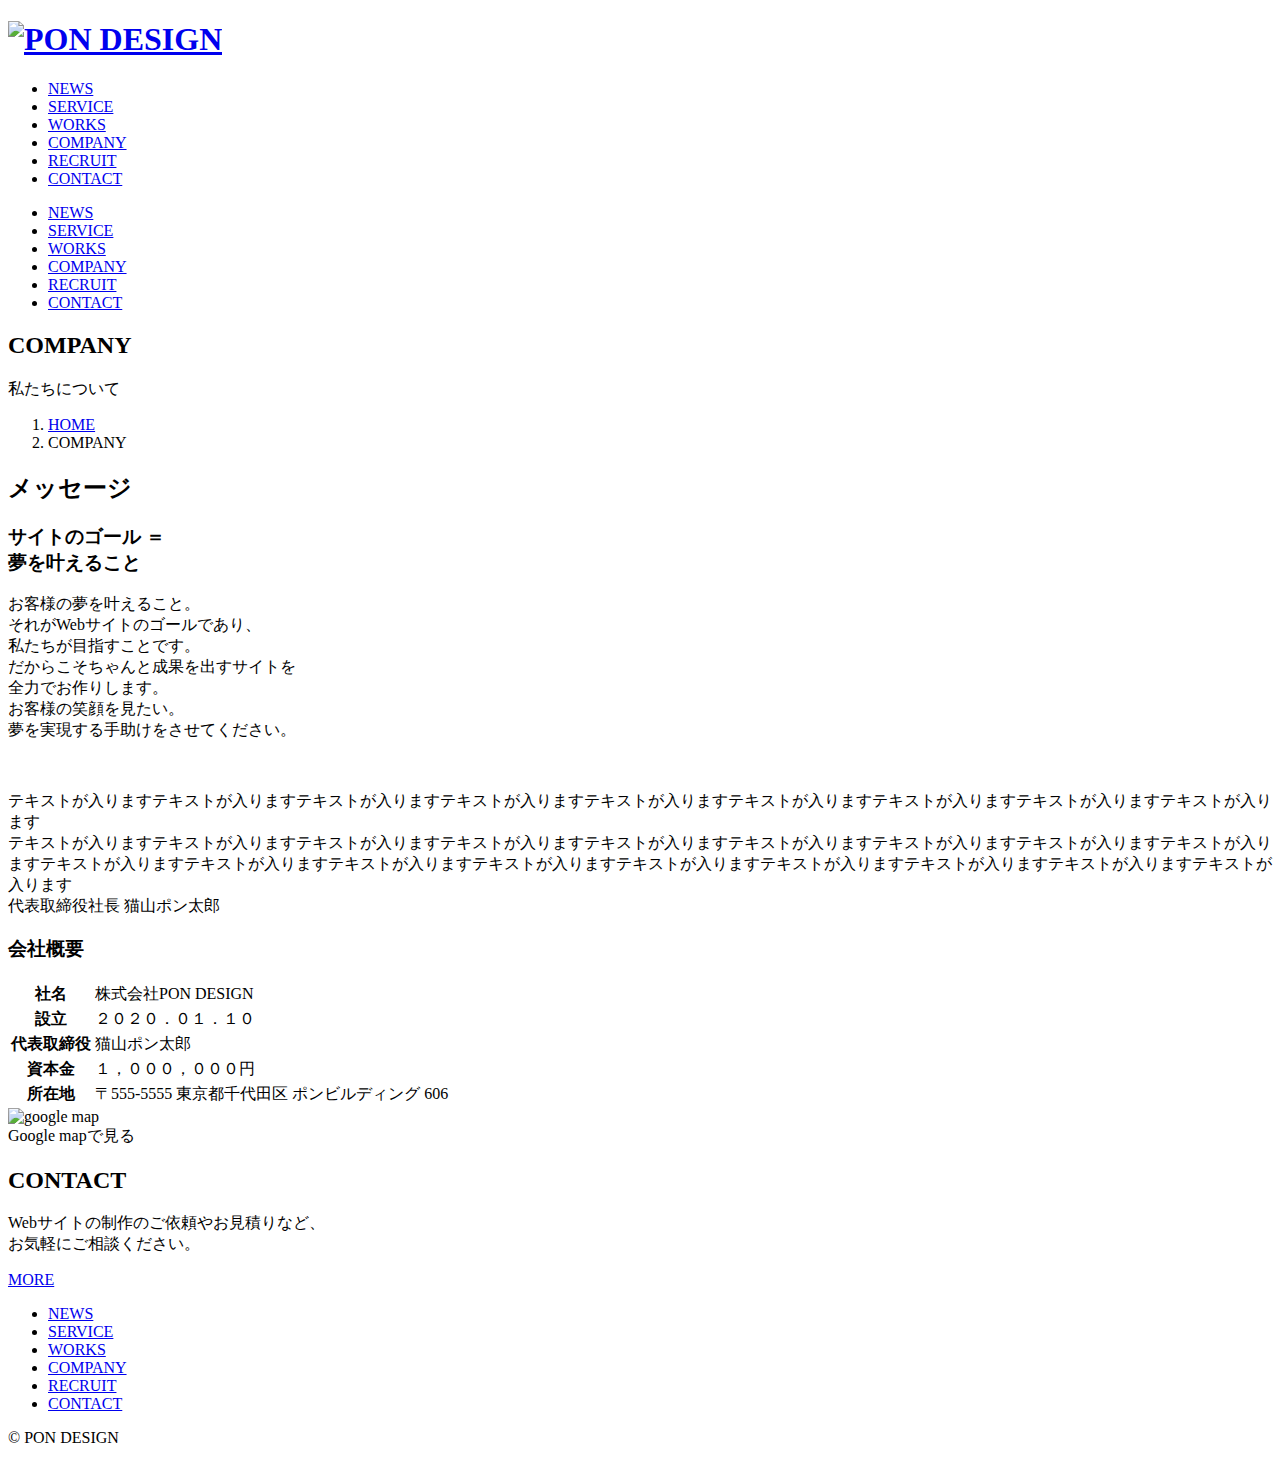
==== company.html @ 1e1b0b16 "Add files via upload" ====
<!DOCTYPE html>
<html lang="ja">

<head>
    <meta charset="UTF-8">
    <meta http-equiv="X-UA-Compatible" content="IE=edge">
    <meta name="viewport" content="width=device-width, initial-scale=1.0">
    <link rel="preconnect" href="https://fonts.gstatic.com">
    <link rel="preconnect" href="https://fonts.gstatic.com">
    <!-- Montserrat -->
    <link href="https://fonts.googleapis.com/css2?family=Montserrat:wght@300;600&display=swap" rel="stylesheet">

    <link rel="stylesheet" href="https://pro.fontawesome.com/releases/v5.10.0/css/all.css"
        integrity="sha384-AYmEC3Yw5cVb3ZcuHtOA93w35dYTsvhLPVnYs9eStHfGJvOvKxVfELGroGkvsg+p" crossorigin="anonymous" />
    <link rel="stylesheet" href="./css/style.css">
    <link rel="stylesheet" href="https://cdnjs.cloudflare.com/ajax/libs/Swiper/4.3.3/css/swiper.min.css">
    <title>コーディング練習</title>
</head>


<body>
    <div class="l-wrapper">
        <header id="header" class="l-header">
            <div class="l-header__inner">
                <!-- ロゴ -->
                <h1 class="l-header__logo">
                    <a href="index.html">
                        <img src=".img/others/logo.png" alt="PON DESIGN">
                    </a>
                </h1>
                <!-- グローバルナビ -->
                <nav class="l-header__nav">
                    <ul class="l-header__nav__list">
                        <li class="l-header__nav__item"><a href="news.html" class="l-header__nav__link">NEWS</a></li>
                        <li class="l-header__nav__item"><a href="service.html" class="l-header__nav__link">SERVICE</a></li>
                        <li class="l-header__nav__item"><a href="works.html" class="l-header__nav__link">WORKS</a></li>
                        <li class="l-header__nav__item"><a href="company.html" class="l-header__nav__link">COMPANY</a></li>
                        <li class="l-header__nav__item"><a href="recruit.html" class="l-header__nav__link">RECRUIT</a></li>
                        <li class="l-header__nav__item"><a href="contact.html" class="l-header__nav__link">CONTACT</a></li>
                    </ul>
                </nav>
            </div>

            <div class="navbar_toggle">
                <span class="navbar_toggle_icon"></span>
                <span class="navbar_toggle_icon"></span>
                <span class="navbar_toggle_icon"></span>
            </div><!-- ドロワー -->
            
            <div class="menu u-disappear">
                <ul>
                    <li><a href="news.html" class="drawer-item">NEWS</a></li>
                    <li><a href="service.html" class="drawer-item">SERVICE</a></li>
                    <li><a href="works.html" class="drawer-item">WORKS</a></li>
                    <li><a href="company.html" class="drawer-item">COMPANY</a></li>
                    <li><a href="recruit.html" class="drawer-item">RECRUIT</a></li>
                    <li><a href="contact.html" class="drawer-item">CONTACT</a></li>
                </ul>
            </div><!-- 隠れメニュー -->
        </header><!-- header -->
        
        <section class="c-sub-hero">
            <div class="c-sub-hero__heading">
                <h2 class="c-sub-hero__heading__title">COMPANY</h2>
                <p class="c-sub-hero__heading__text">私たちについて</p>
            </div>
        </section><!-- sub-hero -->
        
        <div class="c-breadcrumb">
            <div class="l-inner">
                <ol itemscope itemtype="https://schema.org/ListItem" class="c-breadcrumb__list">
                    <!-- １つ目 -->
                    <li itemprop="itemListElement" itemscope itemtype="https://schema.org/ListItem" class="c-breadcrumb__item">
                        <a itemprop="item"  class="c-breadcrumb__link" href="index.html">
                            <span itemprop="name">HOME</span>
                        </a>
                        <meta itemprop="position" content="1" />
                    </li>
                    <li itemprop="itemListElement" itemscope itemtype="https://schema.org/ListItem" class="c-breadcrumb__item">
                        <span itemprop="name">COMPANY</span>
                        <meta itemprop="position" content="2" />
                    </li>
                </ol>
            </div>
        </div><!-- breadcrumb -->
        
        <div class="l-page-company l-contents" id="contents">
            <section class="p-message l-section">
                <div class="l-inner l-inner--xl">
                    <!-- セクションタイトル -->
                    <h2 class="c-heading-secondary  c-heading-secondary--bold">メッセージ</h2>
                    <div class="p-message__body">
                        <h3 class="p-message__title">
                            <span class="p-message__title__underline">
                                サイトのゴール ＝<br class="u-sp-only"> 夢を叶えること
                            </span>
                        </h3>
                        <p class="p-message__text">
                            お客様の夢を叶えること。<br>
                            それがWebサイトのゴールであり、<br class="u-sp-only">私たちが目指すことです。<br>
                            だからこそちゃんと成果を出すサイトを<br class="u-sp-only">全力でお作りします。<br>
                            お客様の笑顔を見たい。<br>
                            夢を実現する手助けをさせてください。
                        </p>
                    </div>
                </div>
                <div class="p-message__ceo">
                    <div class="c-media">
                        <div class="c-media__img-wrapper">
                            <img class="c-media__img" src="img/others/ceo.png" alt="">
                        </div>
                        <div class="c-media__body">
                            <p class="c-media__text">
                                テキストが入りますテキストが入りますテキストが入りますテキストが入りますテキストが入りますテキストが入りますテキストが入りますテキストが入りますテキストが入ります<br>
                                
                                テキストが入りますテキストが入りますテキストが入りますテキストが入りますテキストが入りますテキストが入りますテキストが入りますテキストが入りますテキストが入りますテキストが入りますテキストが入りますテキストが入りますテキストが入りますテキストが入りますテキストが入りますテキストが入りますテキストが入りますテキストが入ります<br>
                                
                                代表取締役社長 猫山ポン太郎
                            </p>
                        </div>
                    </div>
                </div>
            </section><!-- company -->
        
        
            <section class="p-company-info l-section">
                <div class="l-inner">
                    <h3 class="c-heading-secondary c-heading-secondary--bold">会社概要</h3>
                    <table class="c-table1">
                        <tr>
                            <th>社名</th>
                            <td>株式会社PON DESIGN</td>
                        </tr>
                        <tr>
                            <th>設立</th>
                            <td>２０２０．０１．１０</td>
                        </tr>
                        <tr>
                            <th>代表取締役</th>
                            <td>猫山ポン太郎</td>
                        </tr>
                        <tr>
                            <th>資本金</th>
                            <td>１，０００，０００円</td>
                        </tr>
                        <tr>
                            <th>所在地</th>
                            <td>〒555-5555 東京都千代田区 ポンビルディング 606</td>
                        </tr>
                    </table>
                    <div class="p-company-info__map"><img src=".img/others/google-map.png" alt="google map"></div>
                    <a class="p-company-info__map-note">
                        Google mapで見る
                    </a>
                </div>
            </section><!-- company-info -->
        
            <section class="c-contact">
                <div class="l-inner">
                    <div class="c-contact__body">
                        <!-- セクションタイトル -->
                        <h2 class="c-heading-primary c-heading-primary--contact">CONTACT</h2>
                        <p class="c-contact__body__text">
                            Webサイトの制作のご依頼やお見積りなど、<br class="u-is-sm">お気軽にご相談ください。
                        </p>
                        <!-- ボタン -->
                        <div class="c-btn-area">
                            <a href="contact.html" class="c-btn c-btn--gradation">MORE</a>
                        </div>
                    </div>
                </div>
            </section><!-- contact-->
        </div><!-- contents -->
        
        <footer class="l-footer">
            <nav class="l-footer__nav">
                <ul class="l-footer__nav__list">
                    <li class="l-footer__nav__item"><a href="news.html" class="l-footer__nav__link">NEWS</a></li>
                    <li class="l-footer__nav__item"><a href="service.html" class="l-footer__nav__link">SERVICE</a></li>
                    <li class="l-footer__nav__item"><a href="works.html" class="l-footer__nav__link">WORKS</a></li>
                    <li class="l-footer__nav__item"><a href="company.html" class="l-footer__nav__link">COMPANY</a></li>
                    <li class="l-footer__nav__item"><a href="recruit.html" class="l-footer__nav__link">RECRUIT</a></li>
                    <li class="l-footer__nav__item"><a href="contact.html" class="l-footer__nav__link">CONTACT</a></li>
                </ul>
            </nav>
            <p class="c-copyright">&copy; PON DESIGN</p>
        </footer><!-- footer -->
        
        <!-- ページトップへ移動 -->
        <div id="pagetop" class="c-page-top">
            <a class="c-page-top__link" href="#">
                <i class="fas fa-arrow-up c-page-top__arrow"></i>
            </a>
        </div><!-- page-top -->
    </div><!-- wrapper -->
    
    <script src="https://code.jquery.com/jquery-3.6.0.js" integrity="sha256-H+K7U5CnXl1h5ywQfKtSj8PCmoN9aaq30gDh27Xc0jk="
        crossorigin="anonymous"></script>
    <script src="./js/main.js"></script>
    </body>
    </html>
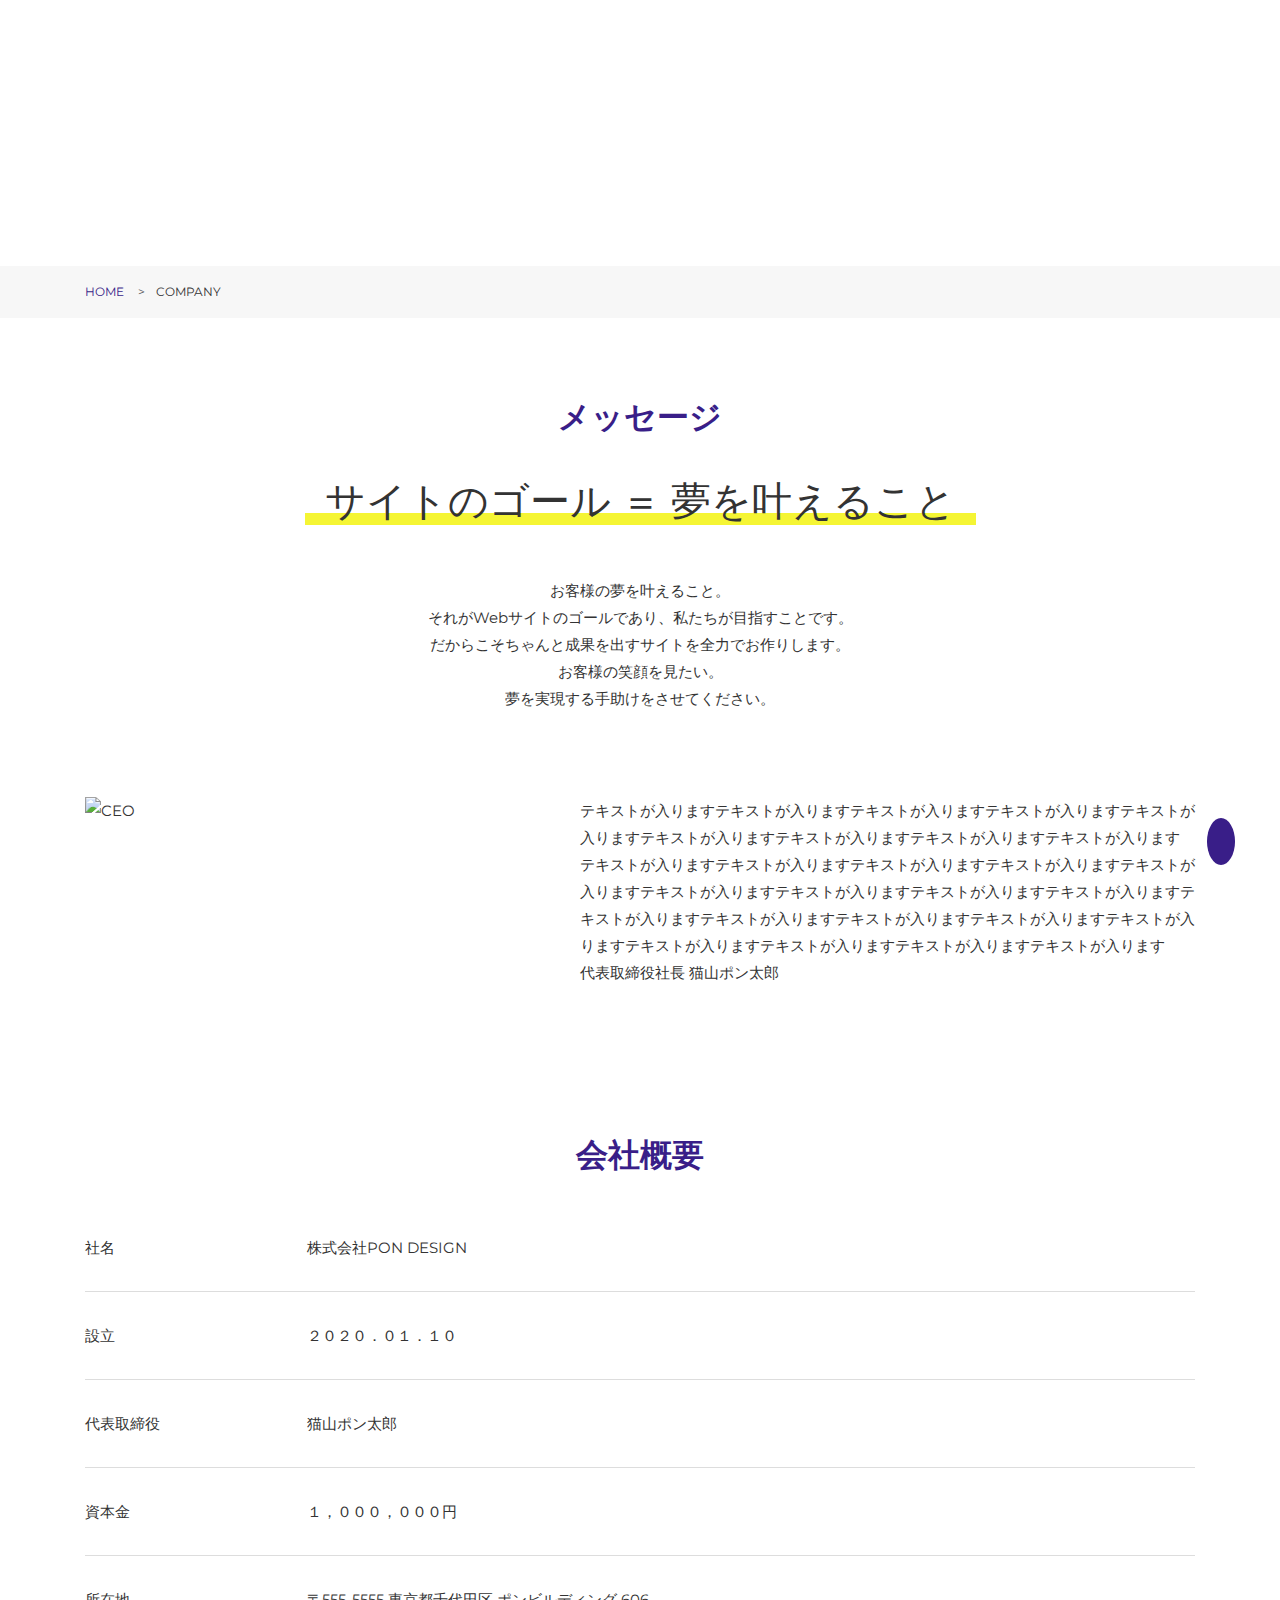
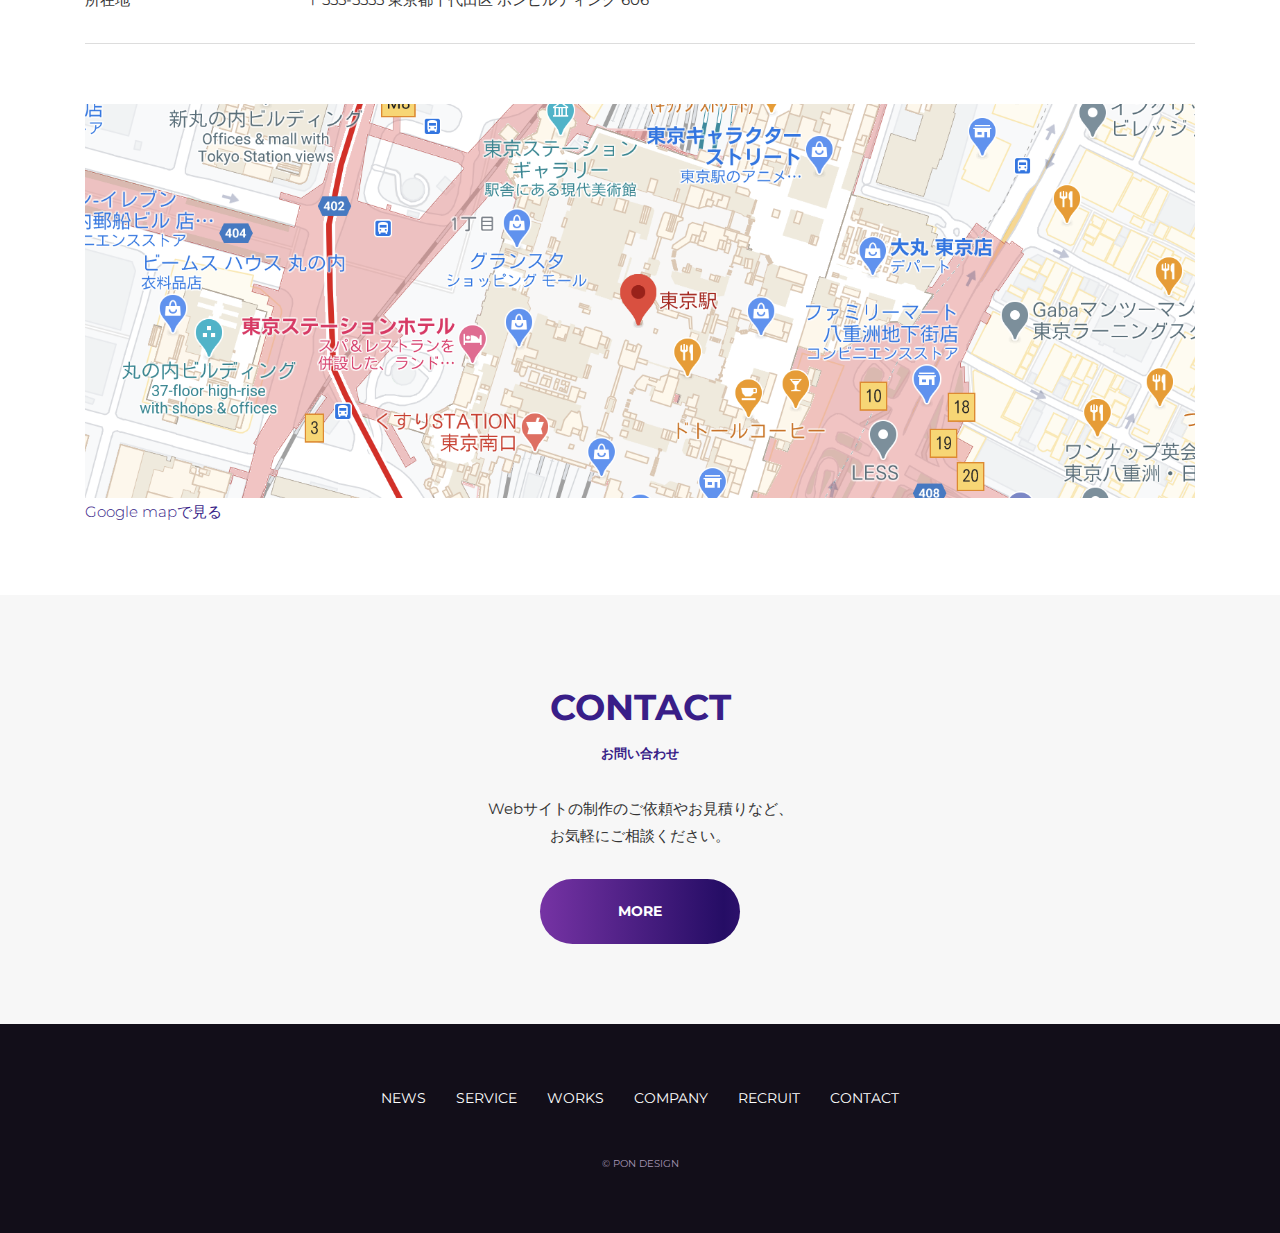
==== commit e58a9829: "Update company.html" ====
--- a/company.html
+++ b/company.html
@@ -12,7 +12,7 @@
 
     <link rel="stylesheet" href="https://pro.fontawesome.com/releases/v5.10.0/css/all.css"
         integrity="sha384-AYmEC3Yw5cVb3ZcuHtOA93w35dYTsvhLPVnYs9eStHfGJvOvKxVfELGroGkvsg+p" crossorigin="anonymous" />
-    <link rel="stylesheet" href="./css/style.css">
+    <link rel="stylesheet" href="./style.css">
     <link rel="stylesheet" href="https://cdnjs.cloudflare.com/ajax/libs/Swiper/4.3.3/css/swiper.min.css">
     <title>コーディング練習</title>
 </head>
@@ -25,7 +25,7 @@
                 <!-- ロゴ -->
                 <h1 class="l-header__logo">
                     <a href="index.html">
-                        <img src=".img/others/logo.png" alt="PON DESIGN">
+                        <img src="./logo.png" alt="PON DESIGN">
                     </a>
                 </h1>
                 <!-- グローバルナビ -->
@@ -107,7 +107,7 @@
                 <div class="p-message__ceo">
                     <div class="c-media">
                         <div class="c-media__img-wrapper">
-                            <img class="c-media__img" src="img/others/ceo.png" alt="">
+                            <img class="c-media__img" src="./others/ceo.png" alt="CEO">
                         </div>
                         <div class="c-media__body">
                             <p class="c-media__text">
@@ -148,7 +148,7 @@
                             <td>〒555-5555 東京都千代田区 ポンビルディング 606</td>
                         </tr>
                     </table>
-                    <div class="p-company-info__map"><img src=".img/others/google-map.png" alt="google map"></div>
+                    <div class="p-company-info__map"><img src="./google-map.png" alt="google map"></div>
                     <a class="p-company-info__map-note">
                         Google mapで見る
                     </a>
@@ -196,6 +196,6 @@
     
     <script src="https://code.jquery.com/jquery-3.6.0.js" integrity="sha256-H+K7U5CnXl1h5ywQfKtSj8PCmoN9aaq30gDh27Xc0jk="
         crossorigin="anonymous"></script>
-    <script src="./js/main.js"></script>
+    <script src="./main.js"></script>
     </body>
-    </html>+    </html>
--- a/style.css
+++ b/style.css
@@ -0,0 +1,1855 @@
+@charset "UTF-8";
+/* http://meyerweb.com/eric/tools/css/reset/ 
+   v2.0 | 20110126
+   License: none (public domain)
+*/
+html, body, div, span, applet, object, iframe,
+h1, h2, h3, h4, h5, h6, p, blockquote, pre,
+a, abbr, acronym, address, big, cite, code,
+del, dfn, em, img, ins, kbd, q, s, samp,
+small, strike, strong, sub, sup, tt, var,
+b, u, i, center,
+dl, dt, dd, ol, ul, li,
+fieldset, form, label, legend,
+table, caption, tbody, tfoot, thead, tr, th, td,
+article, aside, canvas, details, embed,
+figure, figcaption, footer, header, hgroup,
+menu, nav, output, ruby, section, summary,
+time, mark, audio, video {
+  margin: 0;
+  padding: 0;
+  border: 0;
+  font-size: 100%;
+  font: inherit;
+  vertical-align: baseline;
+}
+
+/* HTML5 display-role reset for older browsers */
+article, aside, details, figcaption, figure,
+footer, header, hgroup, menu, nav, section {
+  display: block;
+}
+
+body {
+  line-height: 1;
+}
+
+ol, ul {
+  list-style: none;
+}
+
+blockquote, q {
+  quotes: none;
+}
+
+blockquote:before, blockquote:after,
+q:before, q:after {
+  content: '';
+  content: none;
+}
+
+table {
+  border-collapse: collapse;
+  border-spacing: 0;
+}
+
+button {
+  background-color: transparent;
+  border: none;
+  cursor: pointer;
+  outline: none;
+  padding: 0;
+  -webkit-appearance: none;
+     -moz-appearance: none;
+          appearance: none;
+  display: block;
+}
+
+img {
+  vertical-align: top;
+}
+
+select {
+  -moz-appearance: none;
+  -webkit-appearance: none;
+  appearance: none;
+  border-radius: 0;
+  border: 0;
+  margin: 0;
+  padding: 0;
+  background: none transparent;
+  vertical-align: middle;
+  font-size: inherit;
+  color: inherit;
+  -webkit-box-sizing: content-box;
+          box-sizing: content-box;
+}
+
+* {
+  -webkit-box-sizing: border-box;
+          box-sizing: border-box;
+}
+
+html {
+  font-size: 100%;
+}
+
+body {
+  font-family: "Montserrat",Arial,"Hiragino Kaku Gothic ProN","Hiragino Sans",Meiryo,sans-serif;
+  line-height: 1.8;
+  color: #333333;
+  -webkit-box-sizing: border-box;
+          box-sizing: border-box;
+  font-size: 15px;
+  font-size: 0.9375rem;
+}
+
+@media screen and (max-width: 768px) {
+  body {
+    font-size: 14px;
+    font-size: 0.875rem;
+  }
+}
+
+a {
+  color: #391E88;
+  text-decoration: none;
+  -webkit-transition: .3s;
+  transition: .3s;
+}
+
+::-moz-selection {
+  background-color: #391E88;
+  color: #ffffff;
+}
+
+::selection {
+  background-color: #391E88;
+  color: #ffffff;
+}
+
+img {
+  vertical-align: top;
+  max-width: 100%;
+  height: auto;
+}
+
+.u-sp-only {
+  display: none;
+}
+
+@media screen and (max-width: 768px) {
+  .u-sp-only {
+    display: block;
+  }
+}
+
+@media screen and (max-width: 960px) and (max-width: 960px) {
+  .u-is-lg {
+    display: none;
+  }
+}
+
+@media screen and (max-width: 1140px) {
+  .u-is-pc {
+    display: block;
+  }
+}
+
+.u-header-color {
+  background-color: #21054D;
+}
+
+.u-p-header {
+  padding: 23px 30px;
+}
+
+.u-disappear {
+  display: none;
+}
+
+.l-header {
+  position: fixed;
+  top: 0;
+  width: 100%;
+  -webkit-transition: all .3s ease-out;
+  transition: all .3s ease-out;
+  z-index: 100;
+}
+
+.l-header__inner {
+  display: -webkit-box;
+  display: -ms-flexbox;
+  display: flex;
+  -webkit-box-pack: justify;
+      -ms-flex-pack: justify;
+          justify-content: space-between;
+  -webkit-box-align: center;
+      -ms-flex-align: center;
+          align-items: center;
+  padding: 23px;
+}
+
+.l-header__logo {
+  width: 160px;
+}
+
+@media screen and (max-width: 960px) {
+  .l-header__nav {
+    display: none;
+  }
+}
+
+.l-header__nav__list {
+  display: -webkit-box;
+  display: -ms-flexbox;
+  display: flex;
+  -webkit-box-pack: justify;
+      -ms-flex-pack: justify;
+          justify-content: space-between;
+}
+
+.l-header__nav__item {
+  padding-left: 33px;
+}
+
+.l-header__nav__link {
+  font-weight: bold;
+  font-size: 14px;
+  font-size: 0.875rem;
+  color: #ffffff;
+}
+
+.l-header__nav__link::after {
+  content: '';
+  width: 0;
+  -webkit-transition: all 0.3s ease;
+  transition: all 0.3s ease;
+  border-bottom: 1px solid #ffffff;
+  display: block;
+}
+
+.l-header__nav__link:hover:after {
+  width: 100%;
+  border-bottom: 1px solid #ffffff;
+}
+
+.l-footer {
+  background-color: #120E19;
+  padding-top: 60px;
+}
+
+.l-footer__nav {
+  width: 45.472%;
+  margin: 0 auto;
+  padding-bottom: 22px;
+}
+
+@media screen and (max-width: 960px) {
+  .l-footer__nav {
+    width: 90%;
+  }
+}
+
+.l-footer__nav__list {
+  display: -webkit-box;
+  display: -ms-flexbox;
+  display: flex;
+  -webkit-box-pack: center;
+      -ms-flex-pack: center;
+          justify-content: center;
+  -ms-flex-wrap: wrap;
+      flex-wrap: wrap;
+}
+
+@media screen and (max-width: 768px) {
+  .l-footer__nav__list {
+    -webkit-box-pack: start;
+        -ms-flex-pack: start;
+            justify-content: flex-start;
+  }
+}
+
+.l-footer__nav__item:not(:last-child) {
+  margin-right: 30px;
+}
+
+@media screen and (max-width: 768px) {
+  .l-footer__nav__item {
+    margin-bottom: 20px;
+  }
+}
+
+.l-footer__nav__link {
+  color: #fff;
+  font-size: 14px;
+  font-size: 0.875rem;
+}
+
+@media screen and (max-width: 768px) {
+  .l-footer__nav__link {
+    font-size: 12px;
+    font-size: 0.75rem;
+  }
+}
+
+.l-footer__nav__link:hover {
+  opacity: 0.8;
+}
+
+.l-footer .c-copyright {
+  padding-top: 22px;
+  padding-bottom: 60px;
+}
+
+.l-page-recruit {
+  background-image: url(/img/bg/bg-recruit.png);
+  background-size: cover;
+}
+
+.l-inner {
+  max-width: 1140px;
+  margin: 0 auto;
+  padding: 0 15px;
+}
+
+.l-inner--xs {
+  max-width: 780px;
+}
+
+.l-inner--sm {
+  max-width: 950px;
+}
+
+.l-inner--xl {
+  max-width: 1300px;
+}
+
+.l-section {
+  padding: 70px 0;
+}
+
+@media screen and (max-width: 768px) {
+  .l-section {
+    padding: 40px 0;
+  }
+}
+
+.c-btn {
+  display: inline-block;
+  font-weight: bold;
+  text-align: center;
+  color: #ffffff;
+  border-radius: 100px;
+  width: 200px;
+  max-width: 100%;
+  padding: 20px 0px;
+  font-size: 14px;
+  font-size: 0.875rem;
+  -webkit-transition-duration: 2s;
+          transition-duration: 2s;
+  -webkit-transition: all .3s ease-out;
+  transition: all .3s ease-out;
+}
+
+.c-btn--flame {
+  border: 1px solid #ffffff;
+}
+
+.c-btn--flame:hover {
+  opacity: 0.7;
+}
+
+.c-btn--gradation {
+  background: -webkit-gradient(linear, left top, right top, from(#7633a4), color-stop(51%, #250d65), to(#7633a4));
+  background: linear-gradient(to right, #7633a4 0%, #250d65 51%, #7633a4 100%);
+  background-size: 180% auto;
+}
+
+.c-btn--gradation:hover {
+  background-position: right center;
+  background-image: -webkit-gradient(linear, left top, right top, color-stop(51%, #250d65), color-stop(100%, #7633a4), color-stop(0%, #7633a4));
+  background-image: linear-gradient(to right, #250d65 51%, #7633a4 100%, #7633a4 0%);
+}
+
+.c-breadcrumb {
+  background-color: #F7F7F7;
+  padding: 15px 0;
+}
+
+.c-breadcrumb a {
+  color: #391E88;
+}
+
+@media screen and (max-width: 768px) {
+  .c-breadcrumb {
+    padding: 6px 0;
+  }
+}
+
+.c-breadcrumb__list {
+  display: -webkit-box;
+  display: -ms-flexbox;
+  display: flex;
+}
+
+.c-breadcrumb__item {
+  font-size: 12px;
+  font-size: 0.75rem;
+}
+
+@media screen and (max-width: 768px) {
+  .c-breadcrumb__item {
+    font-size: 11px;
+    font-size: 0.6875rem;
+  }
+}
+
+.c-breadcrumb__item:not(:last-child):after {
+  content: ">";
+  padding: 0 .9em;
+  color: #555;
+}
+
+.c-breadcrumb__link:hover {
+  border-bottom: 1px solid #391E88;
+}
+
+.c-copyright {
+  text-align: center;
+  color: #A798B7;
+  font-size: 10px;
+  font-size: 0.625rem;
+}
+
+.c-contact {
+  padding-top: 80px;
+  padding-bottom: 80px;
+  background-color: #F7F7F7;
+}
+
+@media screen and (max-width: 960px) {
+  .c-contact {
+    padding-top: 60px;
+    padding-bottom: 60px;
+  }
+}
+
+.c-contact__body {
+  width: 100%;
+  margin: 0 auto;
+  text-align: center;
+}
+
+.c-contact__body__text {
+  font-size: 15px;
+  font-size: 0.9375rem;
+  margin-bottom: 30px;
+}
+
+@media screen and (max-width: 960px) {
+  .c-contact__body__text {
+    font-size: 14px;
+    font-size: 0.875rem;
+    margin-bottom: 26px;
+  }
+}
+
+.c-card__img-wrapper {
+  position: relative;
+  padding-top: 62.85%;
+  margin-bottom: 22px;
+  overflow: hidden;
+}
+
+@media screen and (max-width: 768px) {
+  .c-card__img-wrapper {
+    margin-bottom: 12px;
+  }
+}
+
+.c-card__img {
+  position: absolute;
+  top: 50%;
+  width: 100%;
+  -webkit-transform: translateY(-50%);
+          transform: translateY(-50%);
+}
+
+.c-card__title {
+  margin-bottom: 17px;
+  text-align: center;
+  font-weight: bold;
+  font-size: 18px;
+  font-size: 1.125rem;
+}
+
+@media screen and (max-width: 768px) {
+  .c-card__title {
+    margin-bottom: 10px;
+  }
+}
+
+@media screen and (max-width: 768px) {
+  .c-card__text {
+    text-align: center;
+  }
+}
+
+.c-card__caption {
+  text-align: center;
+}
+
+.c-card-wrapper {
+  display: -webkit-box;
+  display: -ms-flexbox;
+  display: flex;
+  -ms-flex-wrap: wrap;
+      flex-wrap: wrap;
+}
+
+@media screen and (max-width: 768px) {
+  .c-card-wrapper {
+    display: block;
+  }
+}
+
+.c-card-wrapper .c-card {
+  padding-bottom: 30px;
+}
+
+.c-card-wrapper--col2 {
+  -webkit-box-pack: justify;
+      -ms-flex-pack: justify;
+          justify-content: space-between;
+}
+
+.c-card-wrapper--col2 .c-card {
+  -webkit-box-flex: 0;
+      -ms-flex: 0 0 48%;
+          flex: 0 0 48%;
+}
+
+@media screen and (max-width: 768px) {
+  .c-card-wrapper--col2 .c-card {
+    margin-bottom: 30px;
+  }
+}
+
+.c-card-wrapper--col3 .c-card {
+  -webkit-box-flex: 0;
+      -ms-flex: 0 1 31.53153%;
+          flex: 0 1 31.53153%;
+  padding-right: 30px;
+}
+
+@media screen and (max-width: 768px) {
+  .c-card-wrapper--col3 .c-card {
+    padding-right: 0;
+  }
+  .c-card-wrapper--col3 .c-card:not(:last-child) {
+    padding-bottom: 40px;
+  }
+}
+
+.c-card-wrapper--col3 .c-card:nth-child(3n) {
+  padding-right: 0;
+}
+
+.navbar_toggle {
+  z-index: 9999;
+  position: fixed;
+  top: 20px;
+  right: 20px;
+  display: none;
+}
+
+@media screen and (max-width: 960px) {
+  .navbar_toggle {
+    display: block;
+  }
+}
+
+.navbar_toggle_icon {
+  position: relative;
+  display: block;
+  height: 3px;
+  width: 34px;
+  background: #fff;
+  -webkit-transition: ease .5s;
+  transition: ease .5s;
+}
+
+.navbar_toggle_icon:nth-child(1) {
+  top: 0;
+}
+
+.navbar_toggle_icon:nth-child(2) {
+  margin: 8px 0;
+}
+
+.navbar_toggle_icon:nth-child(3) {
+  top: 0;
+}
+
+/*OPEN時の動き*/
+.navbar_toggle.open .navbar_toggle_icon:nth-child(1) {
+  top: 10px;
+  -webkit-transform: rotate(45deg);
+  transform: rotate(45deg);
+}
+
+.navbar_toggle.open .navbar_toggle_icon:nth-child(2) {
+  -webkit-transform: translateY(-50%);
+  transform: translateY(-50%);
+  opacity: 0;
+}
+
+.navbar_toggle.open .navbar_toggle_icon:nth-child(3) {
+  top: -10px;
+  -webkit-transform: rotate(-45deg);
+  transform: rotate(-45deg);
+}
+
+/* 隠れメニュー */
+.menu {
+  margin: 0;
+  height: 100%;
+  width: 100%;
+  position: fixed;
+  top: 0;
+  left: 0;
+  -webkit-transform: translateX(-100%);
+  transform: translateX(-100%);
+  -webkit-transition: ease .5s;
+  transition: ease .5s;
+  z-index: 1000;
+  background: -webkit-gradient(linear, left top, right top, from(#250d65), color-stop(51%, #40156E), to(#250d65));
+  background: linear-gradient(to right, #250d65 0%, #40156E 51%, #250d65 100%);
+  display: -webkit-box;
+  display: -ms-flexbox;
+  display: flex;
+  -webkit-box-pack: center;
+      -ms-flex-pack: center;
+          justify-content: center;
+  -webkit-box-align: center;
+      -ms-flex-align: center;
+          align-items: center;
+}
+
+.menu ul {
+  text-align: center;
+}
+
+.menu ul li {
+  margin-bottom: 20px;
+  font-size: 16px;
+}
+
+.menu ul li a {
+  color: #fff;
+  font-weight: bold;
+  font-size: 1.5rem;
+}
+
+.menu ul li a:after {
+  content: '';
+  width: 0;
+  -webkit-transition: all 0.3s ease;
+  transition: all 0.3s ease;
+  border-bottom: 1px solid #fff;
+  display: block;
+}
+
+.menu ul li a:hover:after {
+  width: 100%;
+  border-bottom: 1px solid #fff;
+}
+
+/*OPEN時の動き*/
+.menu.open {
+  -webkit-transform: translateX(0);
+  transform: translateX(0);
+  overflow-y: auto;
+  -webkit-overflow-scrolling: touch;
+}
+
+.c-heading-primary {
+  font-size: 36px;
+  font-size: 2.25rem;
+  margin-bottom: 30px;
+  font-weight: bold;
+  text-align: center;
+  color: #391E88;
+}
+
+@media screen and (max-width: 960px) {
+  .c-heading-primary {
+    font-size: 30px;
+    font-size: 1.875rem;
+    margin-bottom: 26px;
+  }
+}
+
+.c-heading-primary::after {
+  content: "";
+  font-size: 13px;
+  font-size: 0.8125rem;
+  padding-top: 2px;
+  font-weight: 600;
+  display: block;
+}
+
+.c-heading-primary--news::after {
+  content: 'お知らせ';
+  padding-right: 60px;
+}
+
+@media screen and (max-width: 960px) {
+  .c-heading-primary--news::after {
+    padding-right: 0;
+  }
+}
+
+.c-heading-primary--service::after {
+  content: "事業内容";
+}
+
+.c-heading-primary--works::after {
+  content: "制作実績";
+}
+
+.c-heading-primary--company::after {
+  content: "私たちについて";
+}
+
+.c-heading-primary--recruit::after {
+  content: "採用情報";
+}
+
+.c-heading-primary--contact::after {
+  content: "お問い合わせ";
+}
+
+.c-heading-primary--enjoy::after {
+  content: "楽しむ心が良いモノを生む";
+}
+
+.c-heading-primary--contact::after {
+  content: "お問い合わせ";
+}
+
+.c-heading-secondary {
+  text-align: center;
+  color: #391E88;
+  font-size: 32px;
+  font-size: 2rem;
+}
+
+@media screen and (max-width: 768px) {
+  .c-heading-secondary {
+    font-size: 24px;
+    font-size: 1.5rem;
+  }
+}
+
+.c-heading-secondary--bold {
+  font-weight: bold;
+  margin-bottom: 20px;
+}
+
+.c-heading-secondary--thin {
+  margin-bottom: 36px;
+  font-weight: 300;
+}
+
+@media screen and (max-width: 768px) {
+  .c-heading-secondary--thin {
+    margin-bottom: 27px;
+  }
+}
+
+.c-label {
+  display: block;
+  width: 80px;
+  height: 20px;
+  padding: .2em .3em;
+  color: #333333;
+  font-weight: bold;
+  text-align: center;
+  font-size: 12px;
+  font-size: 0.75rem;
+  border-radius: 1em;
+  background-color: #F7F7F7;
+}
+
+.c-logo {
+  line-height: 1;
+}
+
+.c-logo__img {
+  display: block;
+}
+
+.c-page-top {
+  position: fixed;
+  bottom: 45px;
+  right: 45px;
+  z-index: 1;
+}
+
+.c-page-top__link {
+  height: 50px;
+  width: 50px;
+  padding: 14px;
+  border-radius: 100%;
+  background-color: #391E88;
+  color: #ffffff;
+}
+
+.c-page-top__link:hover {
+  opacity: 0.7;
+}
+
+.c-pagination {
+  display: -webkit-box;
+  display: -ms-flexbox;
+  display: flex;
+  -webkit-box-align: center;
+      -ms-flex-align: center;
+          align-items: center;
+  -webkit-box-pack: center;
+      -ms-flex-pack: center;
+          justify-content: center;
+}
+
+.c-pagination__item {
+  width: 45px;
+  height: 45px;
+  border-radius: 100%;
+  display: -webkit-box;
+  display: -ms-flexbox;
+  display: flex;
+  -webkit-box-align: center;
+      -ms-flex-align: center;
+          align-items: center;
+  -webkit-box-pack: center;
+      -ms-flex-pack: center;
+          justify-content: center;
+}
+
+.c-pagination__item:not(:nth-of-type(2)) {
+  margin-right: 10px;
+}
+
+.c-pagination__item--now {
+  background-color: #F1EBF8;
+  color: #4F31A5;
+}
+
+.c-pagination__item--next {
+  background: -webkit-gradient(linear, left top, right top, from(#7633a4), color-stop(51%, #250d65), to(#7633a4));
+  background: linear-gradient(to right, #7633a4 0%, #250d65 51%, #7633a4 100%);
+  -webkit-transition-duration: 2s;
+          transition-duration: 2s;
+  background-size: 180% auto;
+  -webkit-transition: all .3s ease-out;
+  transition: all .3s ease-out;
+  color: #fff;
+}
+
+.c-pagination__item--next:hover {
+  background-position: right center;
+  background-image: -webkit-gradient(linear, left top, right top, color-stop(51%, #250d65), color-stop(100%, #7633a4), color-stop(0%, #7633a4));
+  background-image: linear-gradient(to right, #250d65 51%, #7633a4 100%, #7633a4 0%);
+}
+
+.c-sub-hero {
+  display: -webkit-box;
+  display: -ms-flexbox;
+  display: flex;
+  background-image: url(/img/bg/bg_hero.png);
+  background-size: cover;
+}
+
+.c-sub-hero__heading {
+  width: 100%;
+  padding-top: 106px;
+  padding-bottom: 70px;
+  margin: 0 auto;
+  text-align: center;
+  color: #ffffff;
+}
+
+@media screen and (max-width: 768px) {
+  .c-sub-hero__heading {
+    padding-top: 93px;
+    padding-bottom: 60px;
+  }
+}
+
+.c-sub-hero__heading__title {
+  font-size: 36px;
+  font-size: 2.25rem;
+  font-weight: bold;
+}
+
+@media screen and (max-width: 768px) {
+  .c-sub-hero__heading__title {
+    font-size: 30px;
+    font-size: 1.875rem;
+  }
+}
+
+.c-sub-hero__heading__text {
+  font-size: 14px;
+  font-size: 0.875rem;
+  font-weight: bold;
+}
+
+@media screen and (max-width: 768px) {
+  .c-sub-hero__heading__text {
+    font-size: 13px;
+    font-size: 0.8125rem;
+  }
+}
+
+.c-table1 {
+  width: 100%;
+  border-collapse: collapse;
+  border-spacing: 0;
+}
+
+.c-table1 tr {
+  border-bottom: 1px solid #ddd;
+  margin-bottom: 30px;
+}
+
+.c-table1 th {
+  width: 20%;
+  text-align: left;
+  padding: 30px 0;
+}
+
+@media screen and (max-width: 768px) {
+  .c-table1 th {
+    display: block;
+    width: 100%;
+    padding: 18px 0;
+  }
+}
+
+.c-table1 td {
+  width: 80%;
+}
+
+@media screen and (max-width: 768px) {
+  .c-table1 td {
+    display: block;
+    width: 100%;
+  }
+}
+
+.c-media {
+  display: -webkit-box;
+  display: -ms-flexbox;
+  display: flex;
+}
+
+@media screen and (max-width: 768px) {
+  .c-media {
+    display: block;
+  }
+}
+
+.c-media__img-wrapper {
+  -webkit-box-flex: 0;
+      -ms-flex: 0 0 40.09009%;
+          flex: 0 0 40.09009%;
+  margin-right: 50px;
+}
+
+@media screen and (max-width: 768px) {
+  .c-media__img-wrapper {
+    margin-right: 0;
+    margin-bottom: 18px;
+  }
+}
+
+.c-media__img {
+  width: 100%;
+  height: auto;
+}
+
+.c-media__body {
+  -webkit-box-flex: 1;
+      -ms-flex: 1;
+          flex: 1;
+}
+
+.c-media__title {
+  margin-bottom: 17px;
+  font-weight: bold;
+  font-size: 24px;
+  font-size: 1.5rem;
+}
+
+@media screen and (max-width: 768px) {
+  .c-media__title {
+    text-align: center;
+    font-size: 18px;
+    font-size: 1.125rem;
+  }
+}
+
+.p-hero {
+  position: relative;
+  background-image: url(/img/bg/bg_hero.png);
+  background-repeat: no-repeat;
+  background-position: center center;
+  background-size: cover;
+  margin-bottom: 70px;
+}
+
+.p-hero__heading {
+  width: 100%;
+  margin: 0 auto;
+  text-align: center;
+  padding-top: 262px;
+  padding-bottom: 262px;
+}
+
+@media screen and (max-width: 768px) {
+  .p-hero__heading {
+    width: 90%;
+    padding-top: 226px;
+    padding-bottom: 226px;
+    text-align: left;
+  }
+}
+
+.p-hero__heading__title {
+  padding-bottom: 15px;
+  font-weight: bold;
+  color: #ffffff;
+  font-family: "Montserrat";
+  font-size: 72px;
+  font-size: 4.5rem;
+}
+
+@media screen and (max-width: 768px) {
+  .p-hero__heading__title {
+    font-size: 48px;
+    font-size: 3rem;
+  }
+}
+
+.p-hero__heading__subtitle {
+  padding-bottom: 47px;
+  color: #ffffff;
+  font-size: 24px;
+  font-size: 1.5rem;
+}
+
+@media screen and (max-width: 768px) {
+  .p-hero__heading__subtitle {
+    font-size: 16px;
+    font-size: 1rem;
+  }
+}
+
+@media screen and (max-width: 768px) {
+  .p-hero__heading .c-btn-area {
+    -webkit-box-pack: left;
+        -ms-flex-pack: left;
+            justify-content: left;
+  }
+}
+
+.p-hero__scroll {
+  position: absolute;
+  right: 20px;
+  bottom: 0;
+  line-height: 1;
+  display: inline-block;
+  overflow: hidden;
+  padding: 10px 10px 100px;
+  text-decoration: none;
+  letter-spacing: .2em;
+  -ms-writing-mode: tb-rl;
+  text-transform: uppercase;
+  color: #fff;
+  font-size: 12px;
+  font-size: 0.75rem;
+  -webkit-writing-mode: vertical-lr;
+      -ms-writing-mode: tb-lr;
+          writing-mode: vertical-lr;
+}
+
+@media screen and (max-width: 768px) {
+  .p-hero__scroll {
+    padding: 10px 10px 60px;
+  }
+}
+
+.p-hero__scroll:after {
+  position: absolute;
+  bottom: 0;
+  left: 50%;
+  width: 1px;
+  height: 80px;
+  content: "";
+  -webkit-animation: scrollDownLine 1.5s cubic-bezier(1, 0, 0, 1) infinite;
+          animation: scrollDownLine 1.5s cubic-bezier(1, 0, 0, 1) infinite;
+  background: #fff;
+}
+
+@media screen and (max-width: 768px) {
+  .p-hero__scroll:after {
+    height: 50px;
+  }
+}
+
+@-webkit-keyframes scrollDownLine {
+  0% {
+    opacity: 1;
+    -webkit-transform: scale(1, 0);
+            transform: scale(1, 0);
+    -webkit-transform-origin: 0 0;
+            transform-origin: 0 0;
+  }
+  30% {
+    -webkit-transform: scale(1, 1);
+            transform: scale(1, 1);
+    -webkit-transform-origin: 0 0;
+            transform-origin: 0 0;
+  }
+  30.1%, 70% {
+    -webkit-transform: scale(1, 1);
+            transform: scale(1, 1);
+    -webkit-transform-origin: 0 100%;
+            transform-origin: 0 100%;
+  }
+  100% {
+    opacity: 0;
+    -webkit-transform: scale(1, 0);
+            transform: scale(1, 0);
+    -webkit-transform-origin: 0 100%;
+            transform-origin: 0 100%;
+  }
+}
+
+@keyframes scrollDownLine {
+  0% {
+    opacity: 1;
+    -webkit-transform: scale(1, 0);
+            transform: scale(1, 0);
+    -webkit-transform-origin: 0 0;
+            transform-origin: 0 0;
+  }
+  30% {
+    -webkit-transform: scale(1, 1);
+            transform: scale(1, 1);
+    -webkit-transform-origin: 0 0;
+            transform-origin: 0 0;
+  }
+  30.1%, 70% {
+    -webkit-transform: scale(1, 1);
+            transform: scale(1, 1);
+    -webkit-transform-origin: 0 100%;
+            transform-origin: 0 100%;
+  }
+  100% {
+    opacity: 0;
+    -webkit-transform: scale(1, 0);
+            transform: scale(1, 0);
+    -webkit-transform-origin: 0 100%;
+            transform-origin: 0 100%;
+  }
+}
+
+.p-news .l-inner {
+  display: -webkit-box;
+  display: -ms-flexbox;
+  display: flex;
+}
+
+@media screen and (max-width: 960px) {
+  .p-news .l-inner {
+    display: block;
+  }
+}
+
+.p-news .c-heading-primary {
+  padding-right: 50px;
+}
+
+.p-news__list {
+  padding-bottom: 40px;
+}
+
+.p-news__item {
+  display: -webkit-box;
+  display: -ms-flexbox;
+  display: flex;
+  margin-bottom: 18px;
+}
+
+@media screen and (max-width: 960px) {
+  .p-news__item {
+    display: block;
+    margin-bottom: 35px;
+  }
+}
+
+.p-news__item__body {
+  display: -webkit-box;
+  display: -ms-flexbox;
+  display: flex;
+  padding-right: 20px;
+}
+
+.p-news__item__date {
+  font-weight: 100;
+  font-size: 15px;
+  font-size: 0.9375rem;
+  padding-right: 20px;
+}
+
+.p-news__item__title__link {
+  color: #333333;
+  font-size: 15px;
+  font-size: 0.9375rem;
+}
+
+.p-news__item__title__link::before {
+  content: '';
+  display: block;
+  height: 0;
+  width: 0;
+  margin-top: calc((1 - 1.8) * 0.5em);
+}
+
+.p-news__item__title__link:hover {
+  border-bottom: 1px solid #000;
+}
+
+@media screen and (max-width: 960px) {
+  .p-news__item__title__link {
+    font-size: 14px;
+    font-size: 0.875rem;
+  }
+}
+
+.p-works-list .c-card__img-wrapper {
+  -webkit-box-shadow: 0 0 15px rgba(0, 0, 0, 0.15);
+          box-shadow: 0 0 15px rgba(0, 0, 0, 0.15);
+}
+
+.p-works .l-inner {
+  position: relative;
+  display: -webkit-box;
+  display: -ms-flexbox;
+  display: flex;
+  -webkit-box-align: center;
+      -ms-flex-align: center;
+          align-items: center;
+}
+
+.p-works__img-wrapper {
+  position: relative;
+  z-index: 10;
+  width: 59.5238%;
+  margin-right: 30px;
+}
+
+.p-works__img-wrapper img {
+  width: 100%;
+  height: 100%;
+}
+
+.p-works__body {
+  -webkit-box-flex: 1;
+      -ms-flex: 1;
+          flex: 1;
+  text-align: center;
+}
+
+.p-works__body__text {
+  text-align: center;
+  font-size: 15px;
+  font-size: 0.9375rem;
+  margin-bottom: 25px;
+}
+
+.p-works__body::after {
+  position: absolute;
+  top: 50%;
+  right: 0;
+  z-index: -10;
+  display: block;
+  width: 60%;
+  height: 130%;
+  content: "";
+  -webkit-transform: translateY(-50%);
+          transform: translateY(-50%);
+  background-color: #F7F7F7;
+}
+
+/* 全体のスタイル */
+.swiper-wrapper {
+  position: relative;
+  z-index: 10;
+  width: 100%;
+}
+
+/* 全スライド共通スタイル */
+.swiper-slide {
+  color: #ffffff;
+  width: 100%;
+  height: 100%;
+  text-align: center;
+  line-height: 250px;
+  -o-object-fit: cover;
+     object-fit: cover;
+}
+
+.swiper-button-next {
+  background: none;
+}
+
+.swiper-button-next::after {
+  content: ">";
+  position: absolute;
+  font-family: "Font Awesome 5 Free";
+  top: 50%;
+  font-weight: 900;
+  display: block;
+  -webkit-transform: translateY(-50%);
+          transform: translateY(-50%);
+  color: #391e88;
+  font-size: 32px;
+  font-size: 2rem;
+}
+
+.swiper-button-prev {
+  background: none;
+}
+
+.swiper-button-prev::after {
+  content: "<";
+  position: absolute;
+  font-family: "Font Awesome 5 Free";
+  top: 50%;
+  font-weight: 900;
+  display: block;
+  -webkit-transform: translateY(-50%);
+          transform: translateY(-50%);
+  color: #391e88;
+  font-size: 32px;
+  font-size: 2rem;
+}
+
+.swiper-pagination {
+  width: 100%;
+  text-align: right;
+  margin-top: 13px;
+}
+
+.swiper-pagination-bullet:not(:last-child) {
+  margin-right: 8px;
+}
+
+.swiper-pagination-bullet-active {
+  background: #391E88;
+}
+
+.p-recruit .l-inner {
+  display: -webkit-box;
+  display: -ms-flexbox;
+  display: flex;
+  -webkit-box-orient: horizontal;
+  -webkit-box-direction: reverse;
+      -ms-flex-direction: row-reverse;
+          flex-direction: row-reverse;
+}
+
+@media screen and (max-width: 768px) {
+  .p-recruit .l-inner {
+    display: block;
+  }
+}
+
+.p-recruit__body {
+  -webkit-box-flex: 1;
+      -ms-flex: 1;
+          flex: 1;
+  padding-top: 70px;
+  padding-bottom: 70px;
+  text-align: center;
+  background-color: #F7F7F7;
+}
+
+@media screen and (max-width: 768px) {
+  .p-recruit__body {
+    width: 100%;
+    padding-top: 60px;
+    padding-bottom: 50px;
+  }
+}
+
+.p-recruit__body__text {
+  font-size: 15px;
+  font-size: 0.9375rem;
+  margin-bottom: 30px;
+}
+
+.p-recruit__img-wrapper {
+  -webkit-box-flex: 0;
+      -ms-flex: 0 1 59.90991;
+          flex: 0 1 59.90991;
+}
+
+@media screen and (max-width: 768px) {
+  .p-recruit__img-wrapper {
+    width: 100%;
+    height: 140px;
+  }
+}
+
+.p-recruit__img {
+  -o-object-fit: cover;
+     object-fit: cover;
+  width: 100%;
+  height: 100%;
+}
+
+.p-company .l-inner {
+  text-align: center;
+  background-image: url(/img/bg/bg_face.png), url(/img/bg/bg_circle.png);
+  background-size: contain;
+  background-repeat: no-repeat;
+  background-position: 60% 40%;
+}
+
+@media screen and (max-width: 768px) {
+  .p-company .l-inner {
+    background-image: none;
+    background-image: url(/img/bg/bg_circle.png);
+  }
+}
+
+.p-company__body {
+  text-align: center;
+}
+
+.p-company__title {
+  font-size: 40px;
+  font-size: 2.5rem;
+  margin-bottom: 40px;
+}
+
+@media screen and (max-width: 960px) {
+  .p-company__title {
+    font-size: 32px;
+    font-size: 2rem;
+  }
+}
+
+.p-company__title__underline {
+  height: 12px;
+  padding-right: 20px;
+  padding-left: 20px;
+  background: -webkit-gradient(linear, left top, left bottom, color-stop(75%, transparent), color-stop(20%, #F5F534));
+  background: linear-gradient(transparent 75%, #F5F534 20%);
+}
+
+.p-company__text {
+  padding-bottom: 30px;
+  font-size: 15px;
+  font-size: 0.9375rem;
+  line-height: 1.8;
+}
+
+@media screen and (max-width: 960px) {
+  .p-company__text {
+    font-size: 14px;
+    font-size: 0.875rem;
+    padding-bottom: 25px;
+  }
+}
+
+.p-company .c-btn-area {
+  padding-bottom: 30px;
+}
+
+@media screen and (max-width: 768px) {
+  .p-company .c-btn-area {
+    padding-bottom: 80px;
+  }
+}
+
+.p-company-movie iframe {
+  width: 100%;
+  height: 524px;
+}
+
+@media screen and (max-width: 768px) {
+  .p-company-movie iframe {
+    height: 188px;
+  }
+}
+
+.p-company-info__map {
+  margin-top: 60px;
+}
+
+.p-company-info__map-note {
+  padding-top: 7px;
+  color: #391E88;
+  font-weight: 300;
+}
+
+.p-company-info__map-note:hover {
+  border-bottom: 1px solid #391E88;
+}
+
+@media screen and (max-width: 768px) {
+  .p-company-info__map-note {
+    font-size: 14px;
+    font-size: 0.875rem;
+  }
+}
+
+.p-recruit-message__heading {
+  margin-bottom: 30px;
+  font-weight: bold;
+  text-align: center;
+  color: #391E88;
+  font-size: 72px;
+  font-size: 4.5rem;
+}
+
+@media screen and (max-width: 768px) {
+  .p-recruit-message__heading {
+    margin-bottom: 19px;
+    line-height: 1.2;
+    font-size: 48px;
+    font-size: 3rem;
+  }
+}
+
+.p-recruit-message__heading::after {
+  content: "楽しむ心が良いモノを生む";
+  display: block;
+  padding-top: 8px;
+  font-weight: 300;
+  font-size: 32px;
+  font-size: 2rem;
+}
+
+@media screen and (max-width: 768px) {
+  .p-recruit-message__heading::after {
+    font-size: 1.8rem;
+  }
+}
+
+.p-recruit-message__text {
+  padding-bottom: 38px;
+  text-align: center;
+  line-height: 1.75;
+}
+
+@media screen and (max-width: 768px) {
+  .p-recruit-message__text {
+    font-size: 52px;
+    font-size: 3.25rem;
+  }
+}
+
+.p-recruit-message__img {
+  width: 100%;
+}
+
+.p-service .c-btn-area {
+  text-align: center;
+}
+
+.p-service-detail .c-media:not(:last-child) {
+  margin-bottom: 60px;
+}
+
+@media screen and (max-width: 768px) {
+  .p-service-detail .c-media:not(:last-child) {
+    margin-bottom: 40px;
+  }
+}
+
+.p-job-list__body {
+  border: 1px solid #B8AED5;
+  border-radius: 4px;
+  background-color: #ffffff;
+}
+
+.p-job-list__title {
+  padding-top: 55px;
+  text-align: center;
+  font-weight: bold;
+  font-size: 24px;
+  font-size: 1.5rem;
+}
+
+@media screen and (max-width: 768px) {
+  .p-job-list__title {
+    padding-top: 28px;
+    padding-bottom: 32px;
+    font-size: 16px;
+    font-size: 1rem;
+    color: #391E88;
+  }
+}
+
+.p-job-list .c-table1 {
+  width: 82.882%;
+  margin: 0 auto;
+  margin-bottom: 50px;
+}
+
+@media screen and (max-width: 768px) {
+  .p-job-list .c-table1 {
+    margin-bottom: 40px;
+  }
+}
+
+.p-job-list__link {
+  text-align: center;
+}
+
+.p-job-list__btn-note {
+  font-size: 12px;
+  font-size: 0.75rem;
+  padding: 8px 0 60px 0;
+}
+
+.p-ceo .l__inner {
+  display: -webkit-box;
+  display: -ms-flexbox;
+  display: flex;
+}
+
+@media screen and (max-width: 960px) {
+  .p-ceo .l__inner {
+    display: block;
+  }
+}
+
+.p-ceo__image {
+  -webkit-box-flex: 0;
+      -ms-flex: 0 0 40%;
+          flex: 0 0 40%;
+  margin-right: 4.5454%;
+}
+
+@media screen and (max-width: 960px) {
+  .p-ceo__image {
+    margin-right: 0;
+    margin-bottom: 30px;
+  }
+}
+
+.p-ceo__message {
+  font-size: 15px;
+  font-size: 0.9375rem;
+  line-height: 1.6;
+}
+
+.p-form label {
+  display: block;
+}
+
+.p-form__lead {
+  padding-bottom: 3.8rem;
+  text-align: center;
+}
+
+@media screen and (max-width: 768px) {
+  .p-form__lead {
+    font-size: 14px;
+    font-size: 0.875rem;
+  }
+}
+
+.p-form__wrapper {
+  background-color: #F7F7F7;
+}
+
+.p-form__wrapper .c-btn-area {
+  text-align: center;
+  padding-bottom: 90px;
+}
+
+.p-form__body {
+  padding: 90px 90px 50px 90px;
+}
+
+@media screen and (max-width: 768px) {
+  .p-form__body {
+    padding: 30px;
+    padding-bottom: 50px;
+  }
+}
+
+.p-form__item {
+  margin-bottom: 27px;
+}
+
+.p-form__item:last-child {
+  margin-bottom: 0;
+}
+
+.p-form__title {
+  padding-bottom: 8px;
+}
+
+@media screen and (max-width: 768px) {
+  .p-form__title {
+    font-size: 15px;
+    font-size: 0.9375rem;
+  }
+}
+
+.p-form__radio {
+  padding-right: 40px;
+  font-size: 14px;
+  font-size: 0.875rem;
+}
+
+@media screen and (max-width: 768px) {
+  .p-form__radio {
+    display: block;
+    padding-bottom: 10px;
+    font-size: 13px;
+    font-size: 0.8125rem;
+  }
+}
+
+.p-form__input input {
+  width: 300px;
+  padding: 10px;
+  border-radius: 8px;
+  border: 1px solid #AAAAAA;
+}
+
+@media screen and (max-width: 768px) {
+  .p-form__input input {
+    width: 100%;
+  }
+}
+
+.p-form__input__number input {
+  width: 200px;
+}
+
+@media screen and (max-width: 768px) {
+  .p-form__input__number input {
+    width: 100%;
+  }
+}
+
+.p-form__textarea textarea {
+  width: 70%;
+  height: 255px;
+  padding: 10px 0 10px 10px;
+  border-radius: 8px;
+  border: 1px solid #AAAAAA;
+}
+
+@media screen and (max-width: 960px) {
+  .p-form__textarea textarea {
+    width: 100%;
+  }
+}
+
+.p-form__select select {
+  width: 300px;
+  padding: 10px 0 10px 10px;
+  border-radius: 8px;
+  border: 1px solid #AAAAAA;
+  background-color: #ffffff;
+}
+
+@media screen and (max-width: 768px) {
+  .p-form__select select {
+    width: 100%;
+  }
+}
+
+.p-form__required {
+  font-size: 12px;
+  font-size: 0.75rem;
+  color: #391E88;
+  padding-left: 21px;
+}
+
+.p-message .l-inner {
+  text-align: center;
+  background-image: url(/img/bg/bg_face.png), url(/img/bg/bg_circle.png);
+  background-size: contain;
+  background-repeat: no-repeat;
+  background-position: top;
+  margin-bottom: 55px;
+}
+
+@media screen and (max-width: 768px) {
+  .p-message .l-inner {
+    background-image: none;
+    background-image: url(/img/bg/bg_circle.png);
+  }
+}
+
+.p-message__body {
+  text-align: center;
+}
+
+.p-message__title {
+  font-size: 40px;
+  font-size: 2.5rem;
+  margin-bottom: 40px;
+}
+
+@media screen and (max-width: 960px) {
+  .p-message__title {
+    font-size: 32px;
+    font-size: 2rem;
+  }
+}
+
+.p-message__title__underline {
+  height: 12px;
+  padding-right: 20px;
+  padding-left: 20px;
+  background: -webkit-gradient(linear, left top, left bottom, color-stop(75%, transparent), color-stop(20%, #F5F534));
+  background: linear-gradient(transparent 75%, #F5F534 20%);
+}
+
+.p-message__text {
+  padding-bottom: 30px;
+  font-size: 15px;
+  font-size: 0.9375rem;
+  line-height: 1.8;
+}
+
+@media screen and (max-width: 960px) {
+  .p-message__text {
+    font-size: 14px;
+    font-size: 0.875rem;
+    padding-bottom: 25px;
+  }
+}
+
+.p-message__ceo {
+  max-width: 1140px;
+  margin: 0 auto;
+  padding: 0 15px;
+}
+/*# sourceMappingURL=style.css.map */